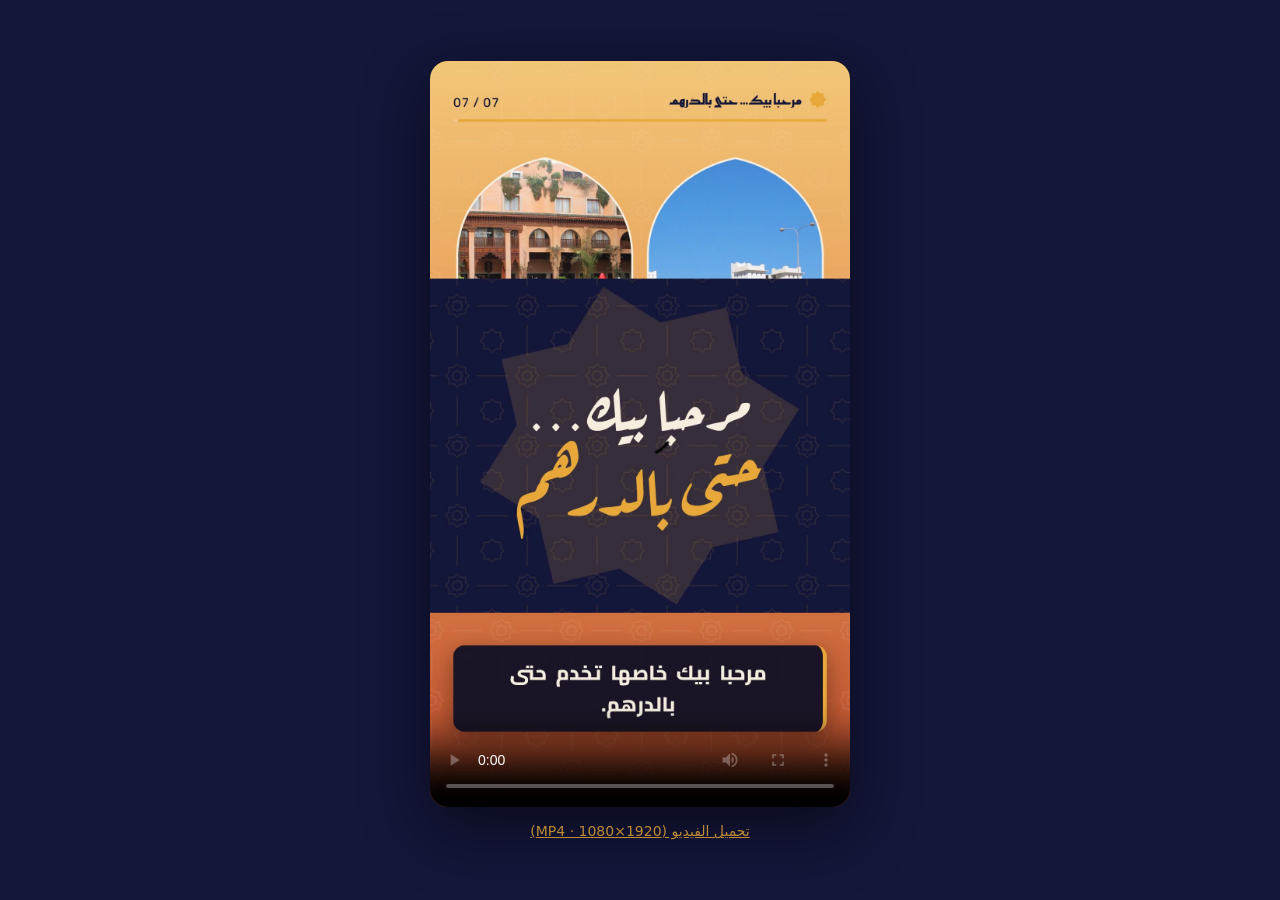
==== videos/hotellerie-maroc/index.html @ d2760382 "Ajoute la vidéo motion design « مرحبا بيك… حتى بالدرهم » (hôtellerie Maroc) Composition HTML animée " ====
<!doctype html>
<html lang="ar" dir="rtl">
<head>
<meta charset="utf-8"><meta name="viewport" content="width=device-width,initial-scale=1">
<title>مرحبا بيك… حتى بالدرهم</title>
<style>
  :root{--bg:#14163A;--fg:#F6EEDF;--accent:#E8A93A}
  body{margin:0;min-height:100vh;background:var(--bg);color:var(--fg);font-family:system-ui,sans-serif;display:flex;flex-direction:column;align-items:center;justify-content:center;gap:16px;padding:16px;box-sizing:border-box}
  video{width:min(420px,100%);aspect-ratio:9/16;border-radius:18px;box-shadow:0 20px 60px rgba(0,0,0,.5);background:#000}
  a{color:var(--accent)}
  p{margin:0;font-size:14px;opacity:.8;text-align:center}
</style>
</head>
<body>
  <video src="marhba-bik-hta-bdirham.mp4" poster="poster.jpg" controls playsinline></video>
  <p><a href="marhba-bik-hta-bdirham.mp4" download>تحميل الفيديو (MP4 · 1080×1920)</a></p>
</body>
</html>
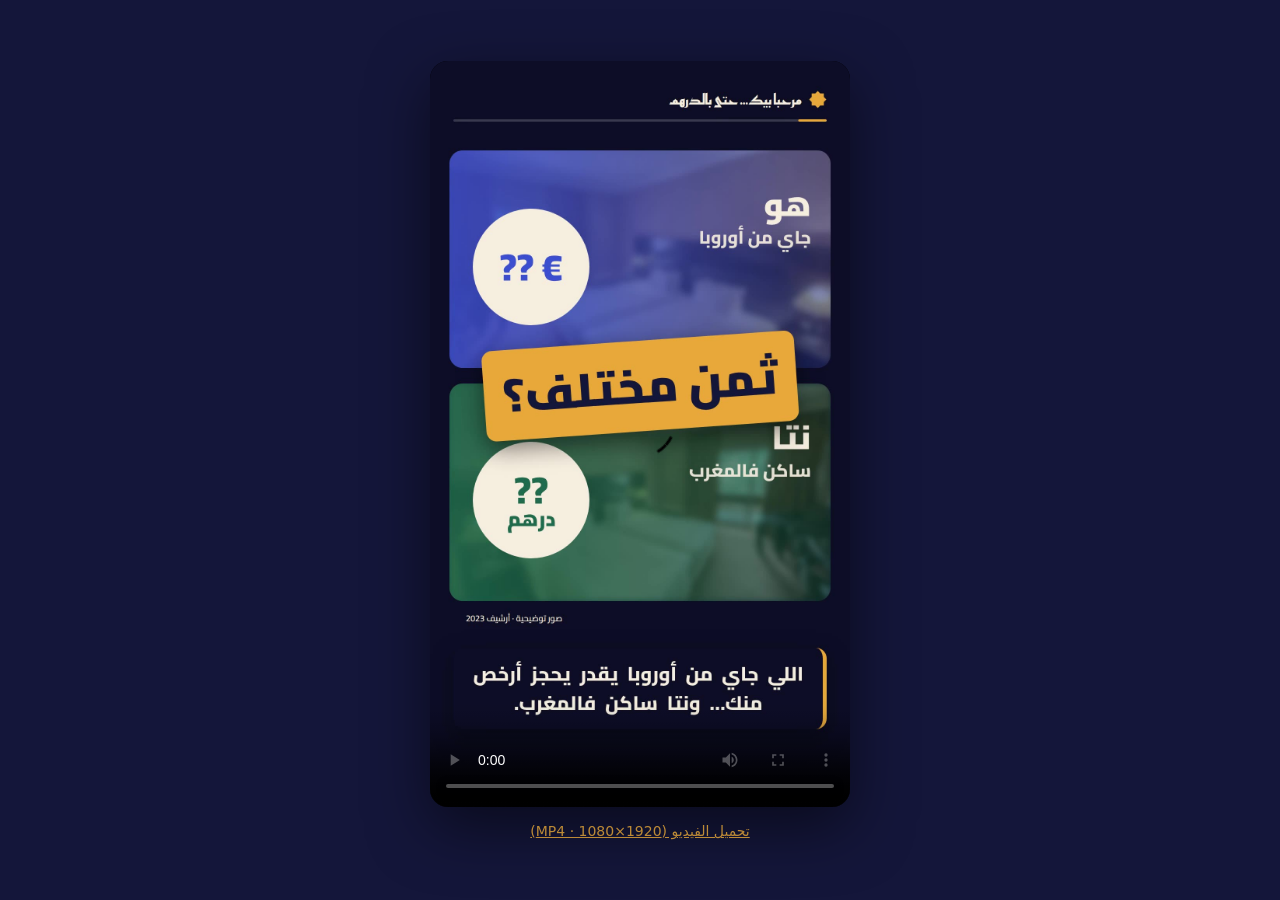
==== commit 93f65605: "Vidéo hôtellerie : version Reel 42 s avec hook coup de poing Hook plein écran (نفس الفندق / نفس البي" ====
--- a/videos/hotellerie-maroc/index.html
+++ b/videos/hotellerie-maroc/index.html
@@ -12,7 +12,7 @@
 </style>
 </head>
 <body>
-  <video src="marhba-bik-hta-bdirham.mp4" poster="poster.jpg" controls playsinline></video>
-  <p><a href="marhba-bik-hta-bdirham.mp4" download>تحميل الفيديو (MP4 · 1080×1920)</a></p>
+  <video src="marhba-bik-reel.mp4" poster="poster.jpg" controls playsinline></video>
+  <p><a href="marhba-bik-reel.mp4" download>تحميل الفيديو (MP4 · 1080×1920)</a></p>
 </body>
 </html>
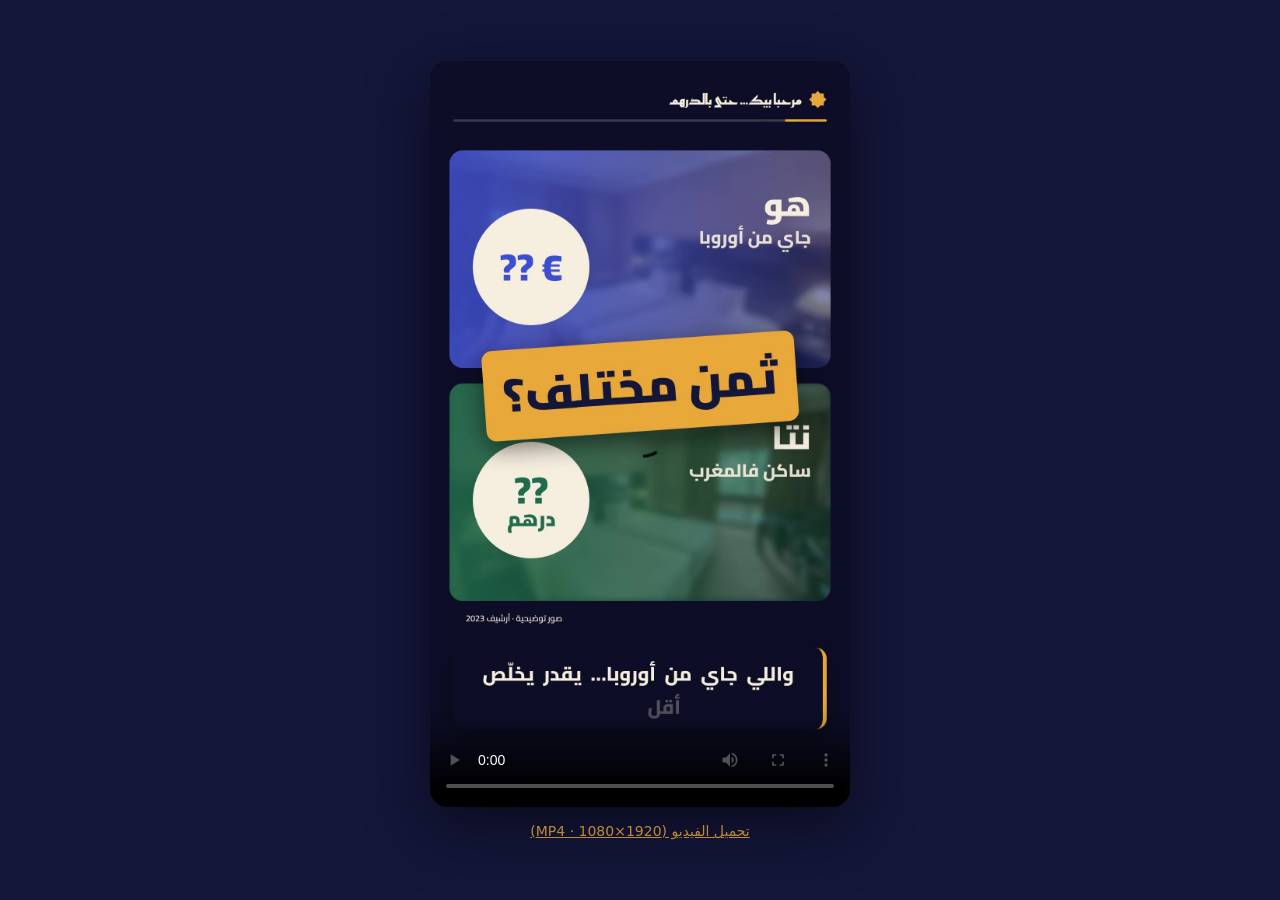
==== commit e0f46030: "Vidéo hôtellerie : Reel 56 s calé sur la voix off ElevenLabs v4 Animations, sous-titres mot à mot et" ====
--- a/videos/hotellerie-maroc/index.html
+++ b/videos/hotellerie-maroc/index.html
@@ -12,7 +12,7 @@
 </style>
 </head>
 <body>
-  <video src="marhba-bik-reel.mp4" poster="poster.jpg" controls playsinline></video>
-  <p><a href="marhba-bik-reel.mp4" download>تحميل الفيديو (MP4 · 1080×1920)</a></p>
+  <video src="marhba-bik-reel-voix.mp4" poster="poster.jpg" controls playsinline></video>
+  <p><a href="marhba-bik-reel-voix.mp4" download>تحميل الفيديو (MP4 · 1080×1920)</a></p>
 </body>
 </html>
